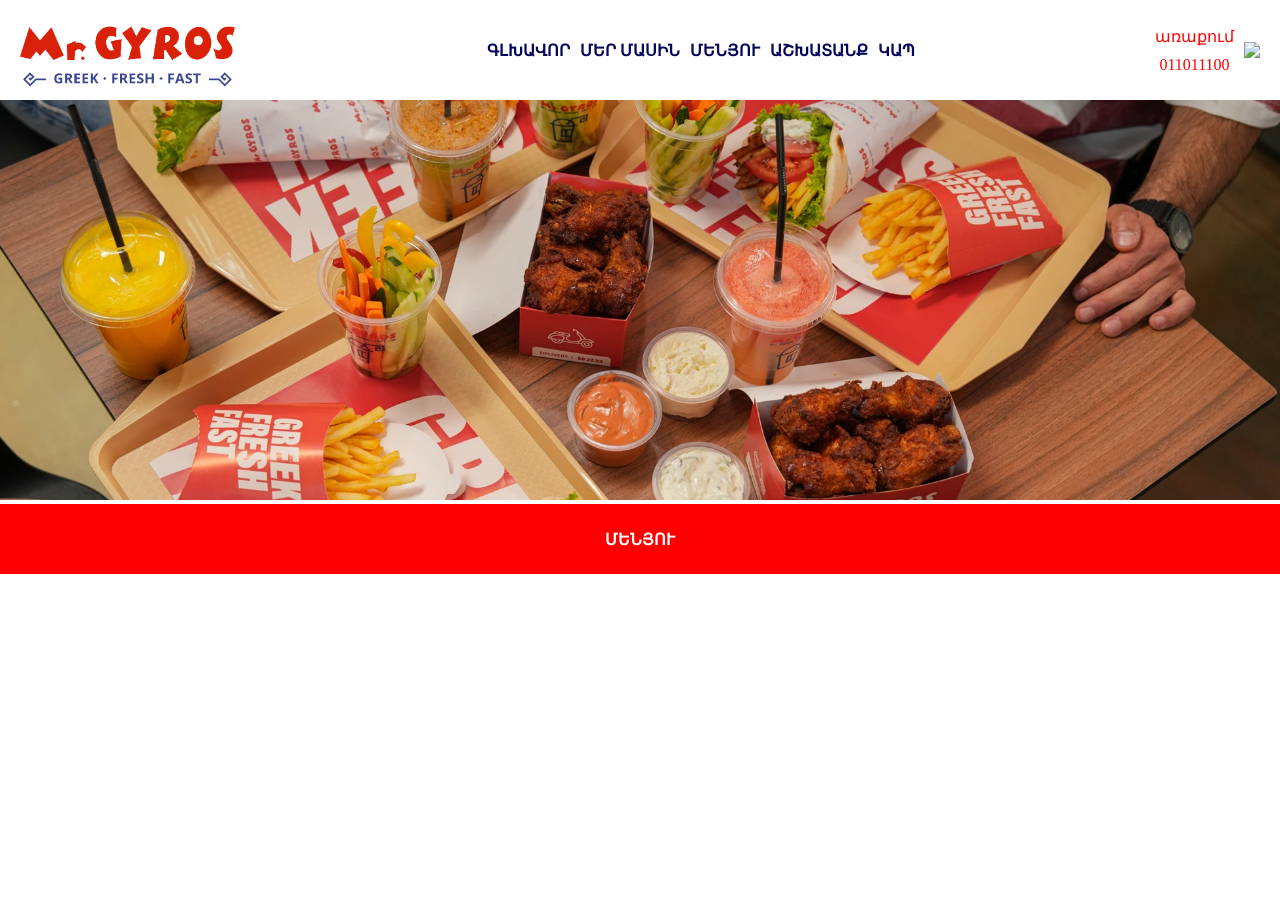
==== index.html @ 94293520 "header avelacrel em glxavor menyunery avelacrel em logon himnakan eji nkarnem avelacrel u taitle" ====
<!DOCTYPE html>
<html lang="en">
<head>
    <link rel="stylesheet" href="https://cdnjs.cloudflare.com/ajax/libs/font-awesome/7.3.1/css/all.min.css">
    <meta charset="UTF-8">
    <link rel="stylesheet" href="style.css">
    <title>Document</title>
</head>
<body>
    <header>
        <img src="img/logo.png">
        <nav>
            <a>Գլխավոր</a>
            <a>Մեր մասին</a>
            <a>Մենյու</a>
            <a>Աշխատանք</a>
            <a>Կապ</a>
        </nav>
        <div>
            <i class="fa-solid fa-cart-shopping"></i>
            <div class="delivery">
                <p>առաքում</p>
                <p>011011100</p>
            </div>
            <img class="flag" src="https://static.ucraft.net/assets/images/flags64/hy-am.svg?v=1739989674">
        </div>
    </header>
    <img class="hero" src="img/hero.webp">
    <div class="title">
        Մենյու
    </div>
    <div class="main">
        <aside></aside>
        <div class="products"></div>
    </div>
</body>
</html>
---- style.css ----
*{margin:0;}

header{
    display: flex;
    width:100%;
    height:100px;
    flex-direction: row;
    align-items: center;
    justify-content: space-between;
}
header img{
    height:auto;
    width:20%;
}
header nav{
    display: flex;
    flex-direction: row;
    align-items: center;
    justify-content:center;
    gap:10px;

}
header nav a{
    text-transform: uppercase;
    color:rgb(4, 4, 90);
    font-weight:bold;
}
header div{
    display: flex;
    justify-content: center;
    align-items: center;
    flex-direction: row;
    gap:10px;
}
.flag{
    width:36px;
    height: auto;
}
.delivery{
    color:red;
    font-size:16px;
    flex-direction:column;
    display: flex;
}
.hero{
    width:100%;
    height:400px;
    object-fit:cover;
}
.title{
    display:flex;
    justify-content: center;
    align-items: center;
    width:100%;
    height:70px;
    background-color:red;
    color:white;
    text-transform: uppercase;
    font-weight:bold;
}
.main{
    
}
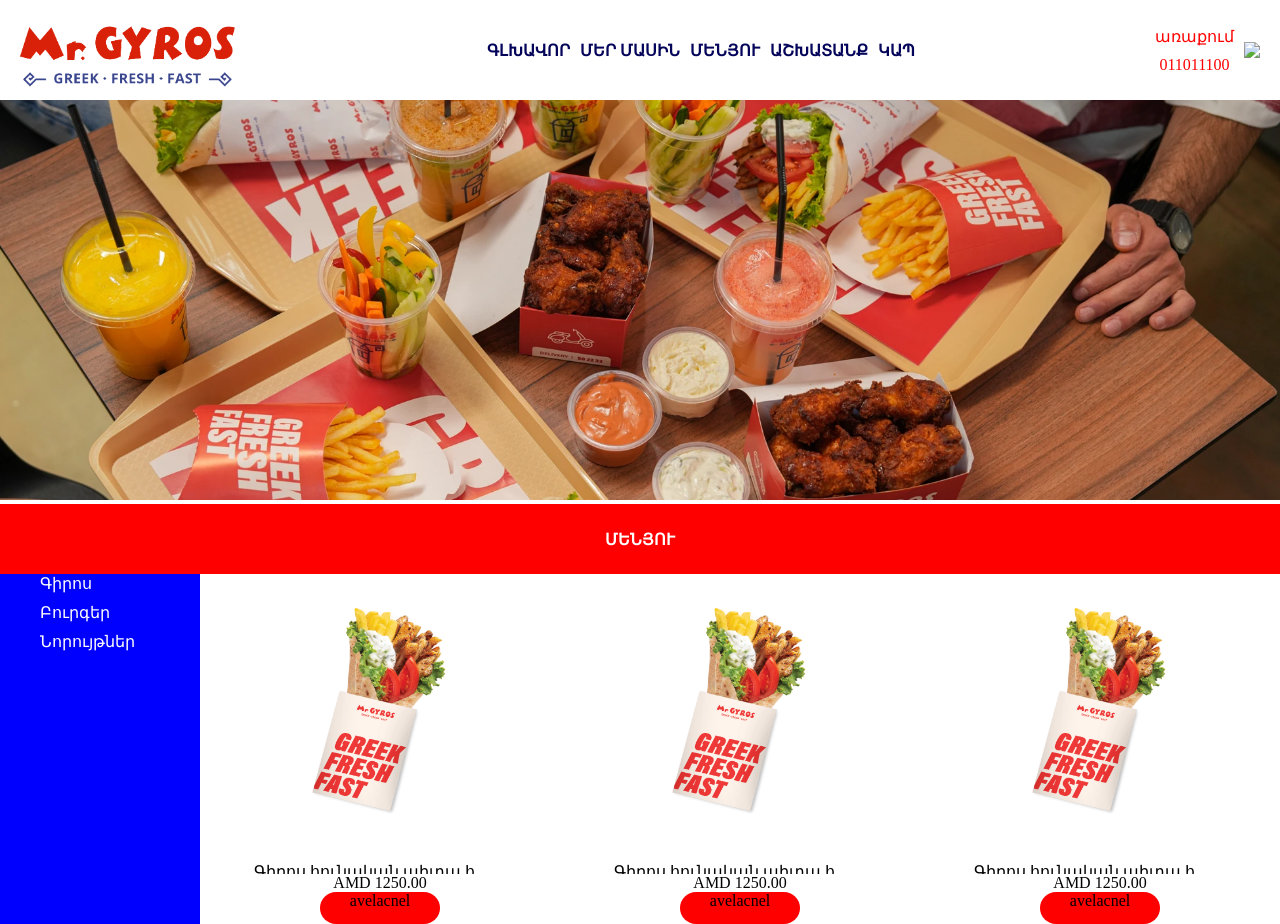
==== commit a2c7850c: "gyros nk avelacrim nayev nkarnery utesti" ====
--- a/index.html
+++ b/index.html
@@ -30,8 +30,53 @@
         Մենյու
     </div>
     <div class="main">
-        <aside></aside>
-        <div class="products"></div>
+        <aside class="side-bar">
+            <ul>
+                
+
+
+<!-- Հոթ-Դոգ
+Գրիլ
+Աղցան
+Սենդվիչ
+Ֆրի
+Խավարտ
+Սոուսներ
+Ապուր
+Վեջի
+Աղանդեր
+Պաղպաղակ
+Մանկական մենյու
+Ըմպելիքներ
+Vitamin Bar
+Թեյ, Սուրճ
+Կաթնային կոկտեյլ -->
+                <li>Գիրոս</li>
+                <li>Բուրգեր</li>
+                <li>Նորույթներ</li>
+
+            </ul>
+        </aside>
+        <div class="products">
+            <div class="card">
+                <img src="img/4642831169.png">
+                <p class="name">Գիրոս հունական պիտա հացով / փոքր</p>
+                <p clas="price">AMD 1250.00</p>
+                <p class="bottom">avelacnel</p>
+            </div>
+              <div class="card">
+                <img src="img/4642831169.png">
+                <p class="name">Գիրոս հունական պիտա հացով / փոքր</p>
+                <p clas="price">AMD 1250.00</p>
+                <p class="bottom">avelacnel</p>
+            </div>
+              <div class="card">
+                <img src="img/4642831169.png">
+                <p class="name">Գիրոս հունական պիտա հացով / փոքր</p>
+                <p clas="price">AMD 1250.00</p>
+                <p class="bottom">avelacnel</p>
+            </div>
+        </div>
     </div>
 </body>
 </html>
--- a/style.css
+++ b/style.css
@@ -24,6 +24,9 @@
     text-transform: uppercase;
     color:rgb(4, 4, 90);
     font-weight:bold;
+}
+header nav a:hover{
+
 }
 header div{
     display: flex;
@@ -59,5 +62,55 @@
     font-weight:bold;
 }
 .main{
-    
+    display:grid;
+    grid-template-columns:200px 1fr;
 }
+.side-bar{
+    display: flex;
+    flex-direction: column;
+    justify-content: flex-start;
+    align-items: flex-start;
+    background-color: blue;
+}
+.side-bar ul{
+    list-style:none;
+    font-size:16px;
+    color:white;
+    gap:10px;
+    display:flex;
+    flex-direction: column;
+}
+.card{
+    display: flex;
+    flex-direction:column;
+    align-items: center;
+    justify-content: flex-start;
+}
+.card img{
+    width: 80%;
+    height:auto;
+    object-fit:cover;
+}
+
+.card .name{
+    white-space: nowrap;
+    overflow: hidden;
+    text-overflow: ellipsis;
+    width:70%;
+}
+.card .bottom{
+    margin-top:auto;
+    background-color:red;
+    width:120px;
+    height:50px;
+    text-align: center;
+    border-radius:45px;
+    margin-top:auto;
+}
+.products{
+    display: grid;
+    grid-template-columns:repeat(3,1fr);
+    grid-auto-rows:350px;
+}
+
+
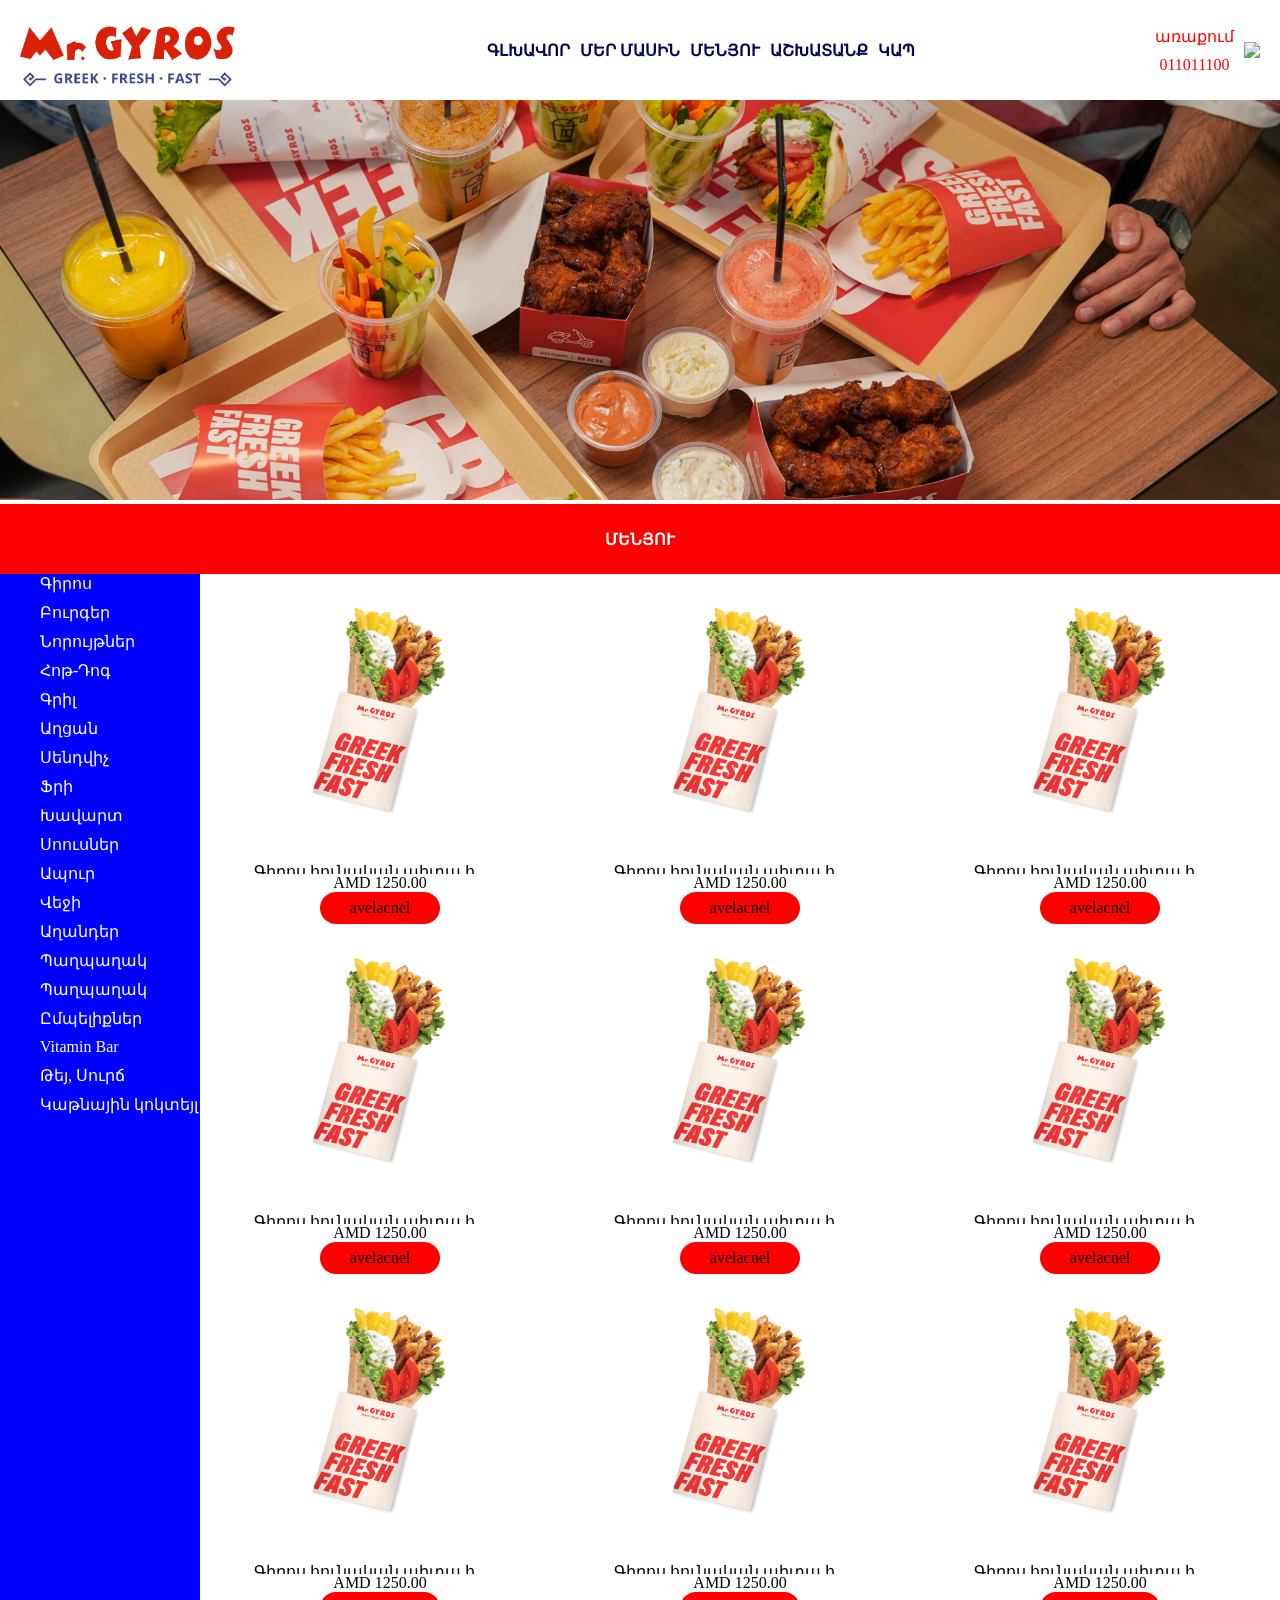
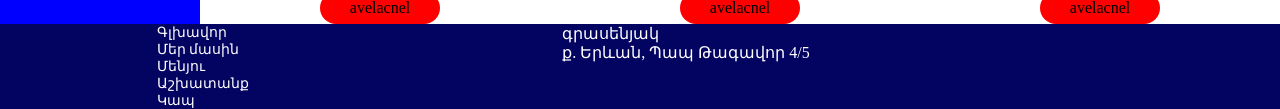
==== commit 42d8dee7: "verji masery: arden verjacrel em glxavor menyun arden verjin nshumnernem anum haram lokacia emial ev" ====
--- a/index.html
+++ b/index.html
@@ -32,29 +32,25 @@
     <div class="main">
         <aside class="side-bar">
             <ul>
-                
-
-
-<!-- Հոթ-Դոգ
-Գրիլ
-Աղցան
-Սենդվիչ
-Ֆրի
-Խավարտ
-Սոուսներ
-Ապուր
-Վեջի
-Աղանդեր
-Պաղպաղակ
-Մանկական մենյու
-Ըմպելիքներ
-Vitamin Bar
-Թեյ, Սուրճ
-Կաթնային կոկտեյլ -->
                 <li>Գիրոս</li>
                 <li>Բուրգեր</li>
                 <li>Նորույթներ</li>
-
+                <li>Հոթ-Դոգ</li>
+                <li>Գրիլ</li>  
+                <li>Աղցան</li> 
+                <li>Սենդվիչ</li>
+                <li>Ֆրի</li>
+                <li>Խավարտ</li>
+                <li>Սոուսներ</li>
+                <li>Ապուր</li>
+                <li>Վեջի</li>
+                <li>Աղանդեր</li>
+                <li>Պաղպաղակ</li>
+                <li>Պաղպաղակ</li>
+                <li>Ըմպելիքներ</li>
+                <li>Vitamin Bar</li>
+                <li>Թեյ, Սուրճ</li>
+                <li>Կաթնային կոկտեյլ</li>
             </ul>
         </aside>
         <div class="products">
@@ -76,6 +72,63 @@
                 <p clas="price">AMD 1250.00</p>
                 <p class="bottom">avelacnel</p>
             </div>
+            <div class="card">
+                <img src="img/4642831169.png">
+                 <p class="name">Գիրոս հունական պիտա հացով / փոքր</p>
+                <p clas="price">AMD 1250.00</p>
+                <p class="bottom">avelacnel</p>
+            </div>
+             <div class="card">
+                <img src="img/4642831169.png">
+                 <p class="name">Գիրոս հունական պիտա հացով / փոքր</p>
+                <p clas="price">AMD 1250.00</p>
+                <p class="bottom">avelacnel</p>
+            </div>
+             <div class="card">
+                <img src="img/4642831169.png">
+                 <p class="name">Գիրոս հունական պիտա հացով / փոքր</p>
+                <p clas="price">AMD 1250.00</p>
+                <p class="bottom">avelacnel</p>
+            </div>
+            <div class="card">
+                <img src="img/4642831169.png">
+                 <p class="name">Գիրոս հունական պիտա հացով / փոքր</p>
+                <p clas="price">AMD 1250.00</p>
+                <p class="bottom">avelacnel</p>
+            </div>
+            <div class="card">
+                <img src="img/4642831169.png">
+                 <p class="name">Գիրոս հունական պիտա հացով / փոքր</p>
+                <p clas="price">AMD 1250.00</p>
+                <p class="bottom">avelacnel</p>
+            </div>
+            <div class="card">
+                <img src="img/4642831169.png">
+                 <p class="name">Գիրոս հունական պիտա հացով / փոքր</p>
+                <p clas="price">AMD 1250.00</p>
+                <p class="bottom">avelacnel</p>
+            </div>
+        </div>
+    </div>
+    <div class="footer">
+        <div class="media-bottom">
+                <p>Գլխավոր</p>
+                <p>Մեր մասին</p>
+                <p>Մենյու</p>
+                <p>Աշխատանք</p>
+                <p>Կապ</p>
+        </div>
+        <div class="media">
+            <p>
+                գրասենյակ
+            </p>
+            <div>
+                <i class="fa-solid fa-location-dot"></i>
+                <p>ք. Երևան, Պապ Թագավոր 4/5</p>
+            </div>
+        </div>
+        <div>
+
         </div>
     </div>
 </body>
--- a/style.css
+++ b/style.css
@@ -26,7 +26,8 @@
     font-weight:bold;
 }
 header nav a:hover{
-
+    color:red;
+    transition:0.3;
 }
 header div{
     display: flex;
@@ -72,6 +73,10 @@
     align-items: flex-start;
     background-color: blue;
 }
+.side-bar ul li:hover{
+    color: red;
+    background-color:blue;
+}
 .side-bar ul{
     list-style:none;
     font-size:16px;
@@ -84,7 +89,8 @@
     display: flex;
     flex-direction:column;
     align-items: center;
-    justify-content: flex-start;
+    justify-content:flex-start;
+    text-align: center;
 }
 .card img{
     width: 80%;
@@ -98,7 +104,16 @@
     text-overflow: ellipsis;
     width:70%;
 }
+.card .bottom:hover{
+    color: rgb(255, 0, 0);
+    background-color:rgb(255, 255, 255);
+    border-radius:10px;
+    transition:0.8;
+}
 .card .bottom{
+    display:flex;
+    align-items:center;
+    justify-content:center;
     margin-top:auto;
     background-color:red;
     width:120px;
@@ -114,3 +129,25 @@
 }
 
 
+.media-bottom{
+    display: flex;
+    flex-direction: column;
+    font-size:14px;
+    
+    color:white;
+    height:100%;
+}
+.media{
+    display: flex;
+    color:white;
+    flex-direction: column;
+}
+.footer{
+    display: flex;
+    background-color: rgb(3, 3, 97);
+    justify-content: space-around;    
+}
+.media div{
+    display: flex;
+}
+
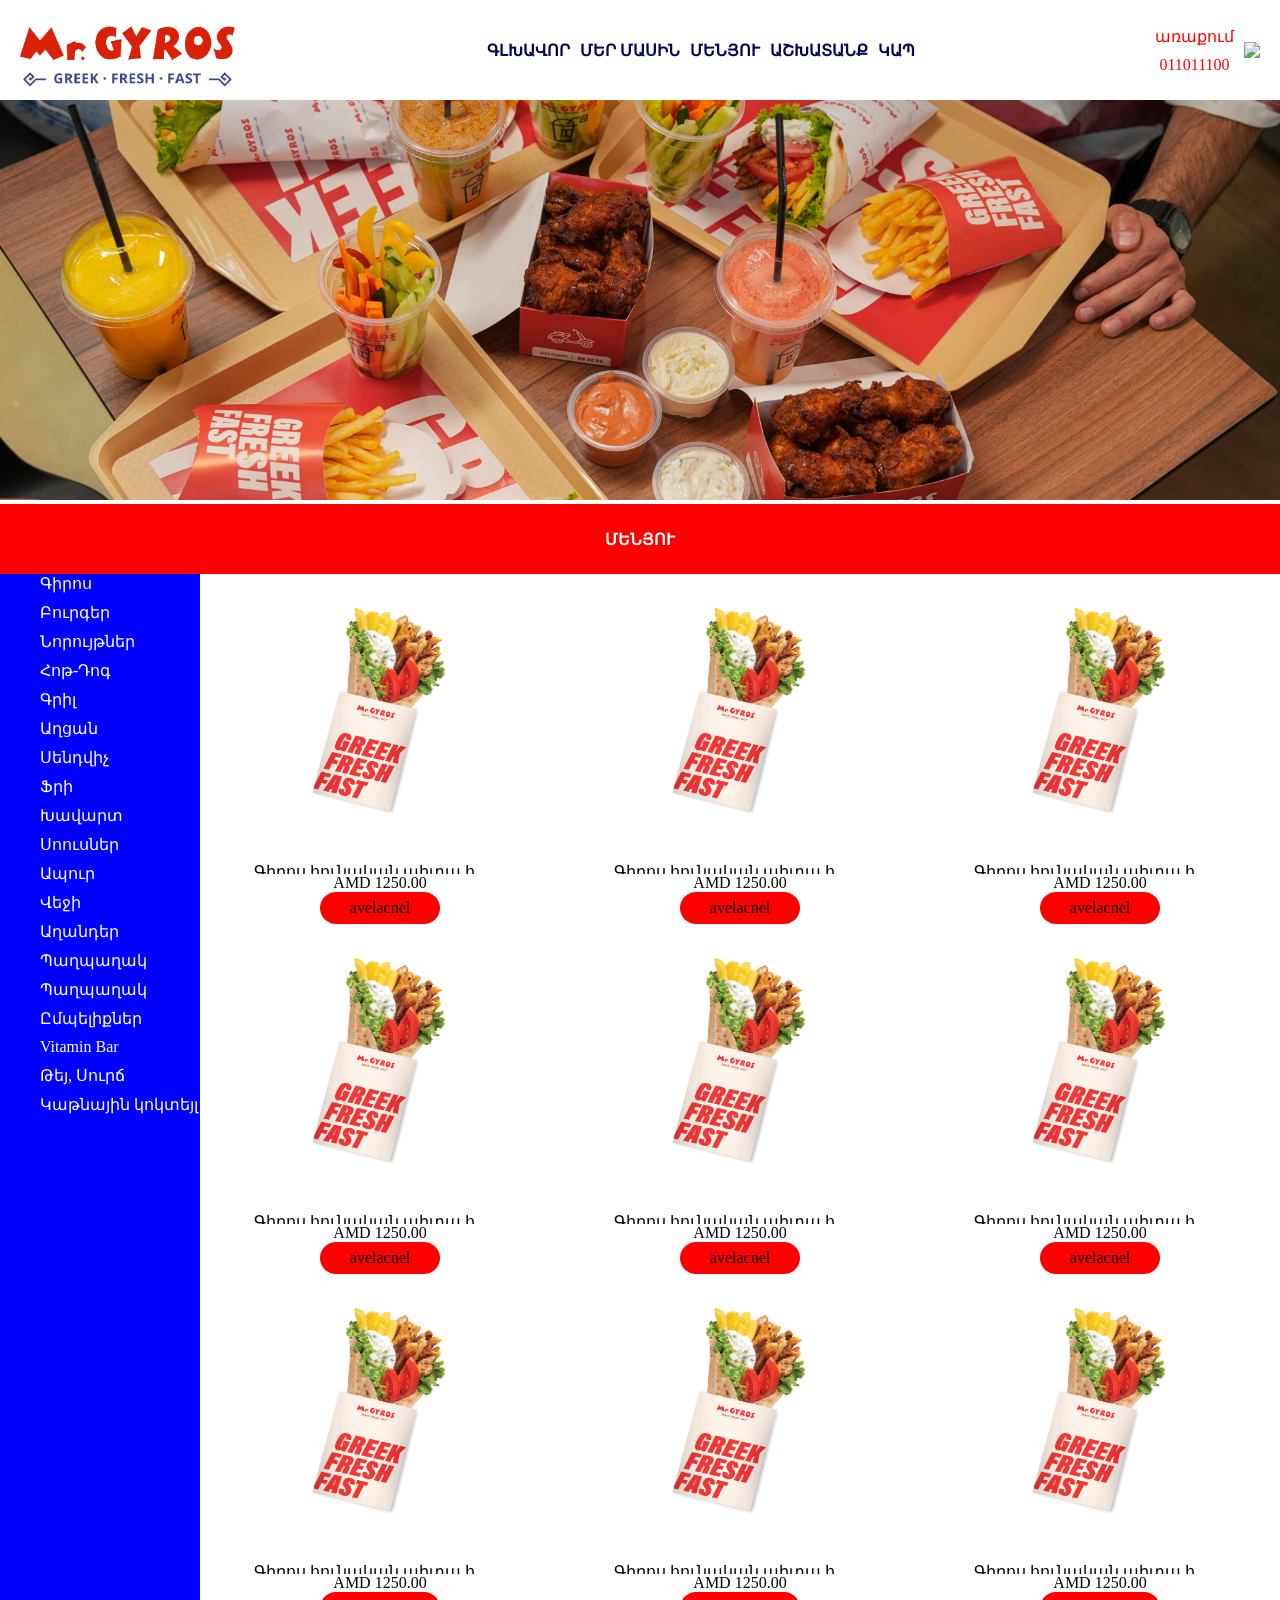
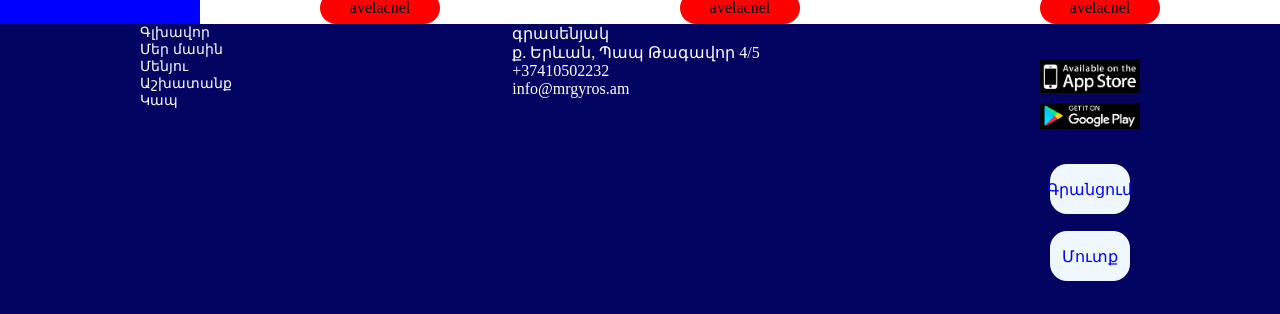
==== commit f87a34a2: "futer avelacrel em nerqevi  futery" ====
--- a/index.html
+++ b/index.html
@@ -126,9 +126,34 @@
                 <i class="fa-solid fa-location-dot"></i>
                 <p>ք. Երևան, Պապ Թագավոր 4/5</p>
             </div>
+            <div>
+                <i class="fa-solid fa-phone"></i>
+                <p>+37410502232</p>        
+            </div>
+            <div>
+                <i class="fa-solid fa-envelope"></i>
+                    <p>info@mrgyros.am</p>
+            </div>
         </div>
-        <div>
-
+        <div class="right">
+            <div class="logo">
+                <i class="fa-brands fa-facebook"></i>
+                <i class="fa-brands fa-instagram"></i>
+                <i class="fa-brands fa-square-x-twitter"></i>
+                <i class="fa-brands fa-youtube"></i>
+            </div>
+            <div class="locate">
+                <img src="img/iphone.png">
+                <img src="img/android.png">
+            </div>
+            <div class="sign">
+                <p>
+                    Գրանցում
+                </p>
+                <p>
+                    Մուտք 
+                </p>
+            </div>
         </div>
     </div>
 </body>
--- a/style.css
+++ b/style.css
@@ -145,9 +145,53 @@
 .footer{
     display: flex;
     background-color: rgb(3, 3, 97);
-    justify-content: space-around;    
+    justify-content: space-around;
+    width:100%;
+    height:290px;    
 }
 .media div{
     display: flex;
 }
-
+.right{
+    display:flex;
+    color:white;
+    flex-direction: column;
+    align-items: center;
+    gap: 35px;
+}
+.right div{
+    display: flex;
+}
+.logo{
+    gap: 10px;
+    font-size:24px;
+}
+.locate{
+    display: flex;
+     flex-direction:column;
+     gap: 10px;
+}
+.locate img{
+    width: 100px;
+    height:auto;
+}
+.sign{
+    display: flex;
+    border-radius:10px;
+    flex-direction: column;
+    align-items: center;
+    gap: 17px;
+}
+.sign p:hover{
+    background-color:red;
+}
+.sign p{
+    color: blue;
+    border-radius:17px;
+    background-color: aliceblue;
+    width:80px;
+    height:50px;
+    display: flex;
+    justify-content: center;
+    align-items: center;
+}
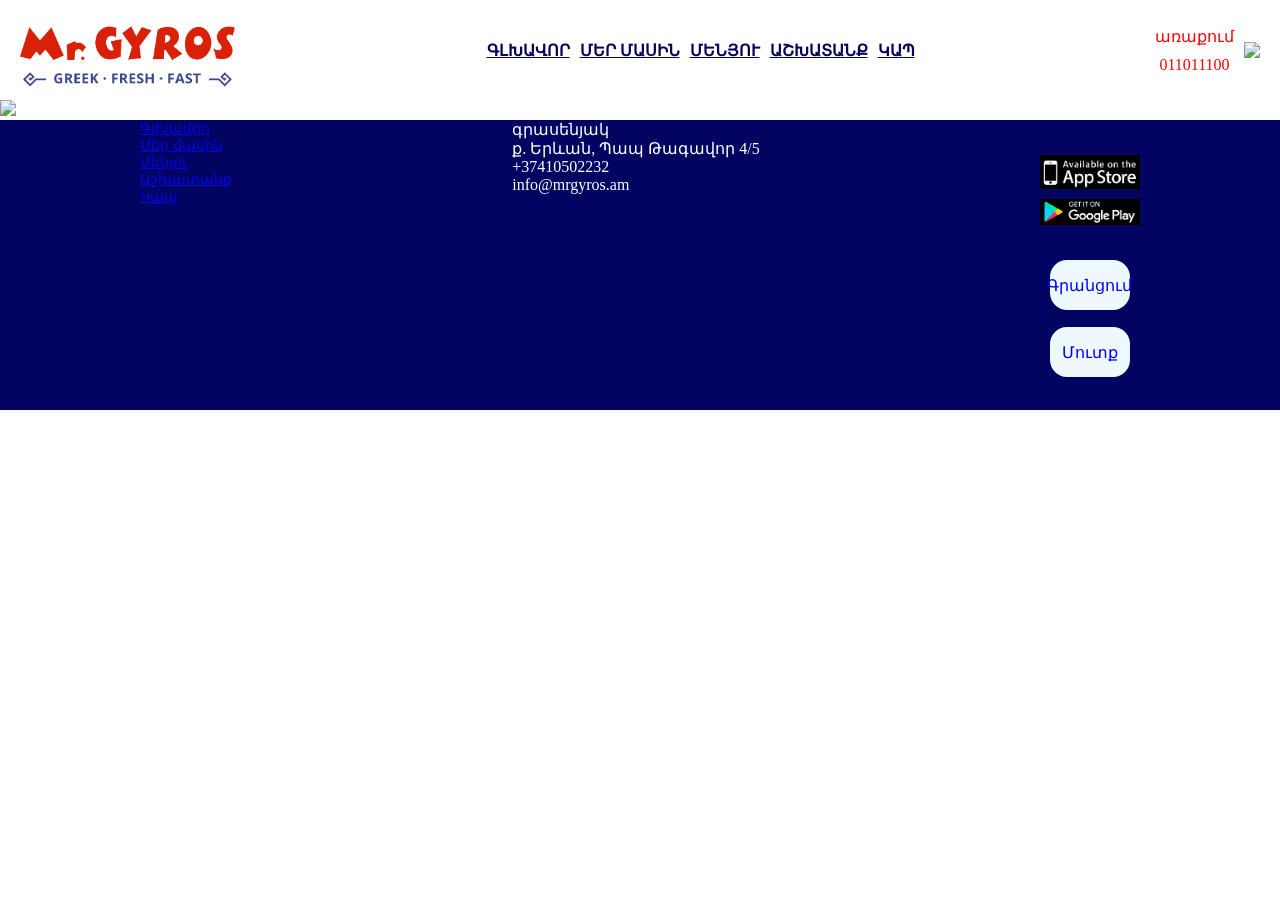
==== commit 327a4f2e: "bolor menyuner avelacrecim bolor bajinnery ev sksecim havaqel" ====
--- a/index.html
+++ b/index.html
@@ -4,17 +4,17 @@
     <link rel="stylesheet" href="https://cdnjs.cloudflare.com/ajax/libs/font-awesome/7.3.1/css/all.min.css">
     <meta charset="UTF-8">
     <link rel="stylesheet" href="style.css">
-    <title>Document</title>
+    <title>Glxavor</title>
 </head>
 <body>
     <header>
         <img src="img/logo.png">
         <nav>
-            <a>Գլխավոր</a>
-            <a>Մեր մասին</a>
-            <a>Մենյու</a>
-            <a>Աշխատանք</a>
-            <a>Կապ</a>
+                <a href="index.html">Գլխավոր</a>
+                <a href="mermasin.html">Մեր մասին</a>
+                <a href="menyu.html">Մենյու</a>
+                <a href="ashxatanq.html">Աշխատանք</a>
+                <a href="kap.html">Կապ</a>
         </nav>
         <div>
             <i class="fa-solid fa-cart-shopping"></i>
@@ -25,98 +25,14 @@
             <img class="flag" src="https://static.ucraft.net/assets/images/flags64/hy-am.svg?v=1739989674">
         </div>
     </header>
-    <img class="hero" src="img/hero.webp">
-    <div class="title">
-        Մենյու
-    </div>
-    <div class="main">
-        <aside class="side-bar">
-            <ul>
-                <li>Գիրոս</li>
-                <li>Բուրգեր</li>
-                <li>Նորույթներ</li>
-                <li>Հոթ-Դոգ</li>
-                <li>Գրիլ</li>  
-                <li>Աղցան</li> 
-                <li>Սենդվիչ</li>
-                <li>Ֆրի</li>
-                <li>Խավարտ</li>
-                <li>Սոուսներ</li>
-                <li>Ապուր</li>
-                <li>Վեջի</li>
-                <li>Աղանդեր</li>
-                <li>Պաղպաղակ</li>
-                <li>Պաղպաղակ</li>
-                <li>Ըմպելիքներ</li>
-                <li>Vitamin Bar</li>
-                <li>Թեյ, Սուրճ</li>
-                <li>Կաթնային կոկտեյլ</li>
-            </ul>
-        </aside>
-        <div class="products">
-            <div class="card">
-                <img src="img/4642831169.png">
-                <p class="name">Գիրոս հունական պիտա հացով / փոքր</p>
-                <p clas="price">AMD 1250.00</p>
-                <p class="bottom">avelacnel</p>
-            </div>
-              <div class="card">
-                <img src="img/4642831169.png">
-                <p class="name">Գիրոս հունական պիտա հացով / փոքր</p>
-                <p clas="price">AMD 1250.00</p>
-                <p class="bottom">avelacnel</p>
-            </div>
-              <div class="card">
-                <img src="img/4642831169.png">
-                <p class="name">Գիրոս հունական պիտա հացով / փոքր</p>
-                <p clas="price">AMD 1250.00</p>
-                <p class="bottom">avelacnel</p>
-            </div>
-            <div class="card">
-                <img src="img/4642831169.png">
-                 <p class="name">Գիրոս հունական պիտա հացով / փոքր</p>
-                <p clas="price">AMD 1250.00</p>
-                <p class="bottom">avelacnel</p>
-            </div>
-             <div class="card">
-                <img src="img/4642831169.png">
-                 <p class="name">Գիրոս հունական պիտա հացով / փոքր</p>
-                <p clas="price">AMD 1250.00</p>
-                <p class="bottom">avelacnel</p>
-            </div>
-             <div class="card">
-                <img src="img/4642831169.png">
-                 <p class="name">Գիրոս հունական պիտա հացով / փոքր</p>
-                <p clas="price">AMD 1250.00</p>
-                <p class="bottom">avelacnel</p>
-            </div>
-            <div class="card">
-                <img src="img/4642831169.png">
-                 <p class="name">Գիրոս հունական պիտա հացով / փոքր</p>
-                <p clas="price">AMD 1250.00</p>
-                <p class="bottom">avelacnel</p>
-            </div>
-            <div class="card">
-                <img src="img/4642831169.png">
-                 <p class="name">Գիրոս հունական պիտա հացով / փոքր</p>
-                <p clas="price">AMD 1250.00</p>
-                <p class="bottom">avelacnel</p>
-            </div>
-            <div class="card">
-                <img src="img/4642831169.png">
-                 <p class="name">Գիրոս հունական պիտա հացով / փոքր</p>
-                <p clas="price">AMD 1250.00</p>
-                <p class="bottom">avelacnel</p>
-            </div>
-        </div>
-    </div>
+        <img src="https://static.ucraft.net/fs/ucraft/userFiles/mrgyros/images/r262-1a8d1d2e-32a6-4e7f-bf9e-8b1f88b30fa3-1-17775573920284.png?v=1777557425">
     <div class="footer">
         <div class="media-bottom">
-                <p>Գլխավոր</p>
-                <p>Մեր մասին</p>
-                <p>Մենյու</p>
-                <p>Աշխատանք</p>
-                <p>Կապ</p>
+                <a href="index.html">Գլխավոր</a>
+                <a href="mermasin.html">Մեր մասին</a>
+                <a href="menyu.html">Մենյու</a>
+                <a href="ashxatanq.html">Աշխատանք</a>
+                <a href="kap.html">Կապ</a>
         </div>
         <div class="media">
             <p>
--- a/style.css
+++ b/style.css
@@ -45,87 +45,6 @@
     font-size:16px;
     flex-direction:column;
     display: flex;
-}
-.hero{
-    width:100%;
-    height:400px;
-    object-fit:cover;
-}
-.title{
-    display:flex;
-    justify-content: center;
-    align-items: center;
-    width:100%;
-    height:70px;
-    background-color:red;
-    color:white;
-    text-transform: uppercase;
-    font-weight:bold;
-}
-.main{
-    display:grid;
-    grid-template-columns:200px 1fr;
-}
-.side-bar{
-    display: flex;
-    flex-direction: column;
-    justify-content: flex-start;
-    align-items: flex-start;
-    background-color: blue;
-}
-.side-bar ul li:hover{
-    color: red;
-    background-color:blue;
-}
-.side-bar ul{
-    list-style:none;
-    font-size:16px;
-    color:white;
-    gap:10px;
-    display:flex;
-    flex-direction: column;
-}
-.card{
-    display: flex;
-    flex-direction:column;
-    align-items: center;
-    justify-content:flex-start;
-    text-align: center;
-}
-.card img{
-    width: 80%;
-    height:auto;
-    object-fit:cover;
-}
-
-.card .name{
-    white-space: nowrap;
-    overflow: hidden;
-    text-overflow: ellipsis;
-    width:70%;
-}
-.card .bottom:hover{
-    color: rgb(255, 0, 0);
-    background-color:rgb(255, 255, 255);
-    border-radius:10px;
-    transition:0.8;
-}
-.card .bottom{
-    display:flex;
-    align-items:center;
-    justify-content:center;
-    margin-top:auto;
-    background-color:red;
-    width:120px;
-    height:50px;
-    text-align: center;
-    border-radius:45px;
-    margin-top:auto;
-}
-.products{
-    display: grid;
-    grid-template-columns:repeat(3,1fr);
-    grid-auto-rows:350px;
 }
 
 
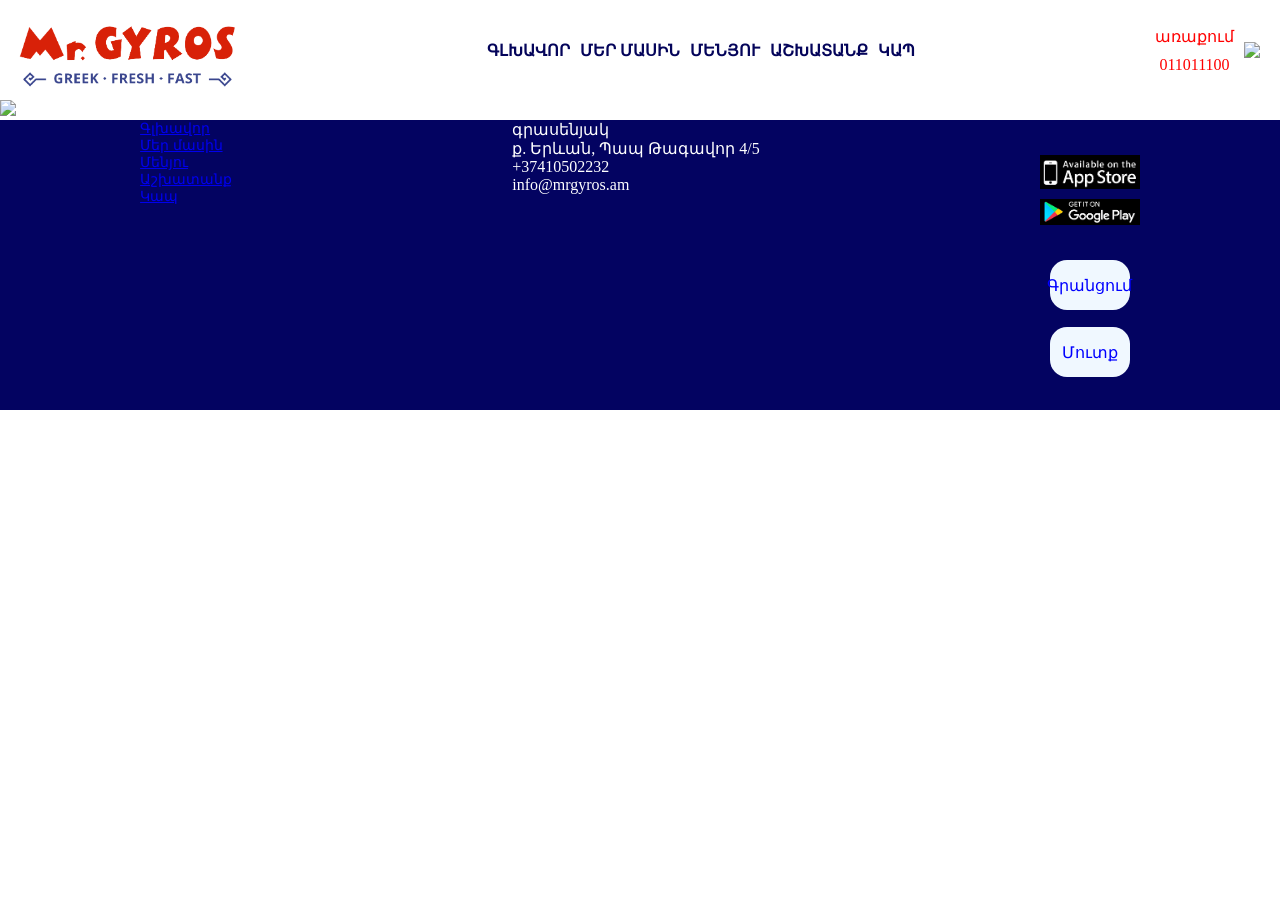
==== commit 565173d2: "planshet avelacrecim nayev plashetneri hamar" ====
--- a/index.html
+++ b/index.html
@@ -3,7 +3,9 @@
 <head>
     <link rel="stylesheet" href="https://cdnjs.cloudflare.com/ajax/libs/font-awesome/7.3.1/css/all.min.css">
     <meta charset="UTF-8">
+    <meta name="viewport" content="width=device-width, initial-scale=1.0">
     <link rel="stylesheet" href="style.css">
+    <link rel="stylesheet" href="style/headerStyle.css">
     <title>Glxavor</title>
 </head>
 <body>
@@ -26,7 +28,14 @@
         </div>
     </header>
         <img src="https://static.ucraft.net/fs/ucraft/userFiles/mrgyros/images/r262-1a8d1d2e-32a6-4e7f-bf9e-8b1f88b30fa3-1-17775573920284.png?v=1777557425">
-    <div class="footer">
+    
+    
+    <main>
+        
+    </main>
+    
+    
+        <div class="footer">
         <div class="media-bottom">
                 <a href="index.html">Գլխավոր</a>
                 <a href="mermasin.html">Մեր մասին</a>
--- a/style/headerStyle.css
+++ b/style/headerStyle.css
@@ -0,0 +1,60 @@
+*{margin:0;}
+
+header{
+    display: flex;
+    width:100vw;
+    height:100px;
+    flex-direction: row;
+    align-items: center;
+    justify-content: space-between;
+}
+header img{
+    height:auto;
+    width:20%;
+}
+header nav{
+    display: flex;
+    flex-direction: row;
+    align-items: center;
+    justify-content:center;
+    gap:10px;
+
+}
+header nav a{
+    text-transform: uppercase;
+    color:rgb(4, 4, 90);
+    font-weight:bold;
+    text-decoration:none;   
+}
+header nav a:hover{
+    color:red;
+    transition:0.3;
+}
+header div{
+    display: flex;
+    justify-content: center;
+    align-items: center;
+    flex-direction: row;
+    gap:10px;
+}
+.flag{
+    width:36px;
+    height: auto;
+}
+.delivery{
+    color:red;
+    font-size:16px;
+    flex-direction:column;
+    display: flex;
+}
+@media(max-width:768px) {
+    header nav{
+        order:1;
+    }
+
+    header{
+        flex-wrap:wrap;
+        height:200px;
+    }
+
+}
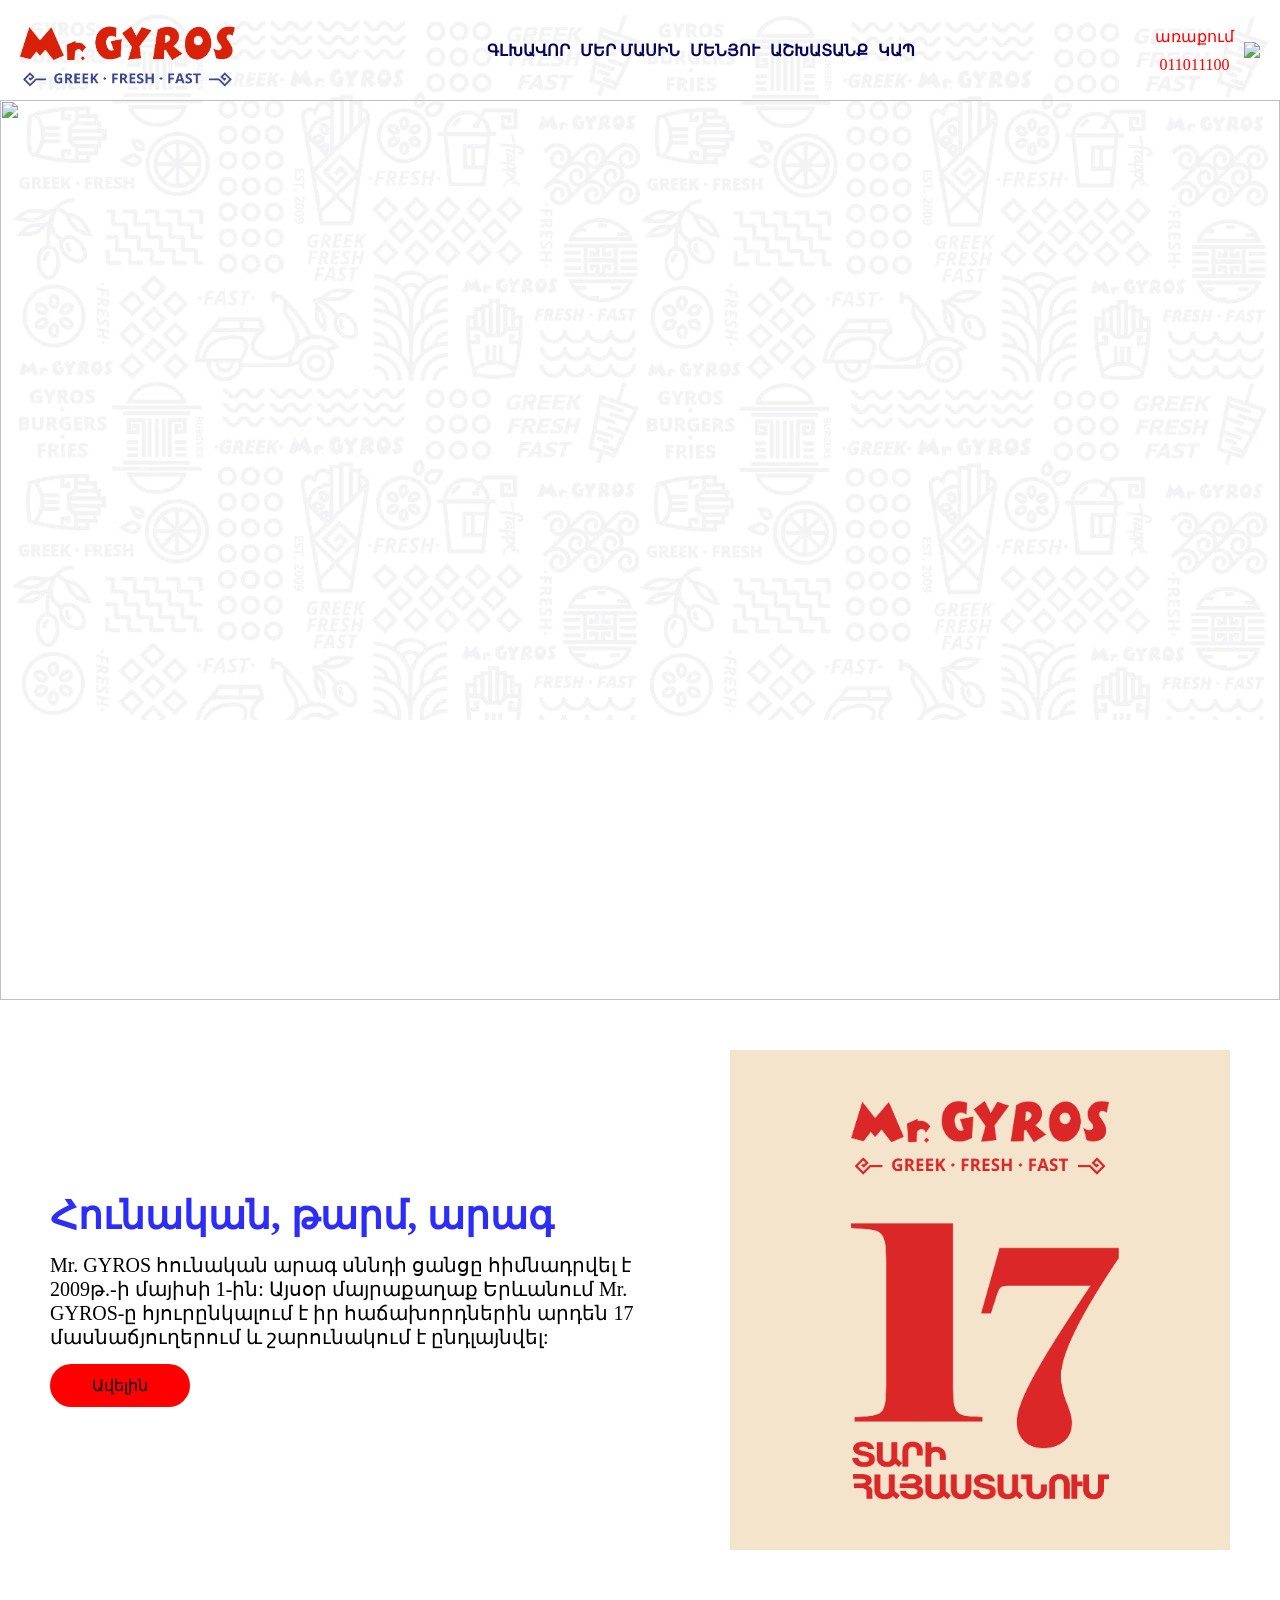
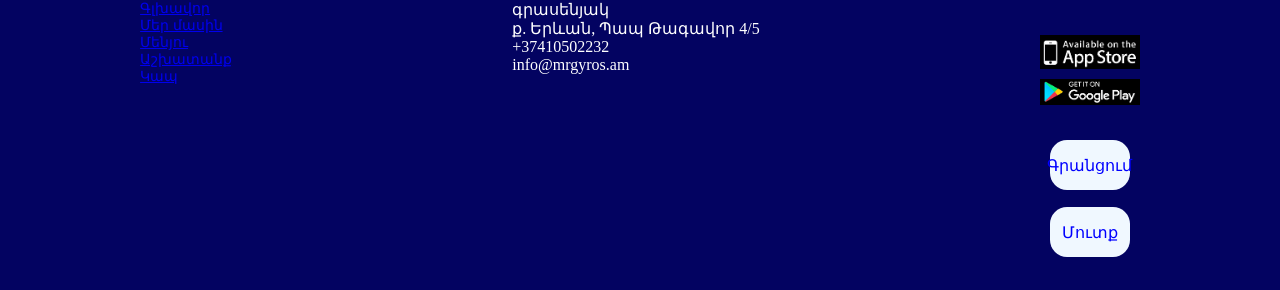
==== commit fbb9d1a2: "glxavor avelacrecim nkarener ev texter glxavorum" ====
--- a/index.html
+++ b/index.html
@@ -6,6 +6,8 @@
     <meta name="viewport" content="width=device-width, initial-scale=1.0">
     <link rel="stylesheet" href="style.css">
     <link rel="stylesheet" href="style/headerStyle.css">
+    <link rel="stylesheet" href="style/HomeStyle.css">
+    <link rel="stylesheet" href="style/footerStyle.css">
     <title>Glxavor</title>
 </head>
 <body>
@@ -27,21 +29,36 @@
             <img class="flag" src="https://static.ucraft.net/assets/images/flags64/hy-am.svg?v=1739989674">
         </div>
     </header>
-        <img src="https://static.ucraft.net/fs/ucraft/userFiles/mrgyros/images/r262-1a8d1d2e-32a6-4e7f-bf9e-8b1f88b30fa3-1-17775573920284.png?v=1777557425">
     
     
     <main>
+        <img class="header-img" src="https://static.ucraft.net/fs/ucraft/userFiles/mrgyros/images/r262-1a8d1d2e-32a6-4e7f-bf9e-8b1f88b30fa3-1-17775573920284.png?v=1777557425">
+        <div class="year-contenyer">
+            <div class="content">
+                <h1 style="color:rgb(45, 45, 250);font-size:39px;"> Հունական, թարմ, արագ</h1>
+                <p class="info">
+                    Mr. GYROS հունական արագ սննդի 
+                    ցանցը հիմնադրվել է 2009թ.-ի մայիսի
+                    1-ին: Այսօր մայրաքաղաք Երևանում Mr. GYROS-ը
+                    հյուրընկալում է իր հաճախորդներին արդեն 17 
+                    մասնաճյուղերում և շարունակում է ընդլայնվել:
+                </p>
+                <p class="bottom">Ավելին</p>
+            </div>
+                <img class="img" src="img/year.webp">
+                <img class="bg-image" src="img/home img 1.webp">
+        </div>
+
+    </main>
         
-    </main>
     
-    
-        <div class="footer">
+    <div class="footer">
         <div class="media-bottom">
-                <a href="index.html">Գլխավոր</a>
-                <a href="mermasin.html">Մեր մասին</a>
-                <a href="menyu.html">Մենյու</a>
-                <a href="ashxatanq.html">Աշխատանք</a>
-                <a href="kap.html">Կապ</a>
+            <a href="index.html">Գլխավոր</a>
+            <a href="mermasin.html">Մեր մասին</a>
+            <a href="menyu.html">Մենյու</a>
+            <a href="ashxatanq.html">Աշխատանք</a>
+            <a href="kap.html">Կապ</a>
         </div>
         <div class="media">
             <p>
--- a/style.css
+++ b/style.css
@@ -1,116 +1,28 @@
-*{margin:0;}
-
-header{
+*{
+    margin:0;
+    padding: 0;
+}
+main{
     display: flex;
-    width:100%;
-    height:100px;
-    flex-direction: row;
+    flex-direction: column;
+    justify-content: center;
     align-items: center;
-    justify-content: space-between;
-}
-header img{
-    height:auto;
-    width:20%;
-}
-header nav{
-    display: flex;
-    flex-direction: row;
-    align-items: center;
-    justify-content:center;
-    gap:10px;
+    gap:0px;
 
 }
-header nav a{
-    text-transform: uppercase;
-    color:rgb(4, 4, 90);
-    font-weight:bold;
+.bottom{
+    display:flex;
+    align-items:center;
+    justify-content:center;
+    background-color:red;
+    padding: 10px 40px;
+    border: 2px solid red;
+    border-radius:45px;
+    margin-top:auto;
 }
-header nav a:hover{
-    color:red;
-    transition:0.3;
-}
-header div{
-    display: flex;
-    justify-content: center;
-    align-items: center;
-    flex-direction: row;
-    gap:10px;
-}
-.flag{
-    width:36px;
-    height: auto;
-}
-.delivery{
-    color:red;
-    font-size:16px;
-    flex-direction:column;
-    display: flex;
+.bottom:hover{
+    color: rgb(255, 0, 0);
+    background-color:rgb(255, 255, 255);
+    transition:0.8;
 }
 
-
-.media-bottom{
-    display: flex;
-    flex-direction: column;
-    font-size:14px;
-    
-    color:white;
-    height:100%;
-}
-.media{
-    display: flex;
-    color:white;
-    flex-direction: column;
-}
-.footer{
-    display: flex;
-    background-color: rgb(3, 3, 97);
-    justify-content: space-around;
-    width:100%;
-    height:290px;    
-}
-.media div{
-    display: flex;
-}
-.right{
-    display:flex;
-    color:white;
-    flex-direction: column;
-    align-items: center;
-    gap: 35px;
-}
-.right div{
-    display: flex;
-}
-.logo{
-    gap: 10px;
-    font-size:24px;
-}
-.locate{
-    display: flex;
-     flex-direction:column;
-     gap: 10px;
-}
-.locate img{
-    width: 100px;
-    height:auto;
-}
-.sign{
-    display: flex;
-    border-radius:10px;
-    flex-direction: column;
-    align-items: center;
-    gap: 17px;
-}
-.sign p:hover{
-    background-color:red;
-}
-.sign p{
-    color: blue;
-    border-radius:17px;
-    background-color: aliceblue;
-    width:80px;
-    height:50px;
-    display: flex;
-    justify-content: center;
-    align-items: center;
-}
--- a/style/headerStyle.css
+++ b/style/headerStyle.css
@@ -1,8 +1,6 @@
-*{margin:0;}
-
 header{
     display: flex;
-    width:100vw;
+    width:100%;
     height:100px;
     flex-direction: row;
     align-items: center;
--- a/style/HomeStyle.css
+++ b/style/HomeStyle.css
@@ -0,0 +1,35 @@
+.header-img{
+    height:100vh;
+    width: 100%;
+    object-fit: cover;
+}
+.year-contenyer{
+    display: flex;
+    align-items: center;
+    justify-content: center;
+    padding:50px 0px;
+    gap:40px;
+    position: relative;
+}
+.content{
+    display: flex;
+    width:50%;
+    flex-direction: column;
+    gap:15px;
+    align-items: flex-start;
+}
+.info{
+    font-size:20px;
+}
+.year-contenyer .img{
+    width:500px;
+    height:500px;
+}
+.bg-image{
+    width:100%;
+    object-fit: cover;
+    position: fixed;
+    z-index:-1;
+    top:0px;
+    bottom:0px;
+}
--- a/style/footerStyle.css
+++ b/style/footerStyle.css
@@ -0,0 +1,66 @@
+.media-bottom{
+    display: flex;
+    flex-direction: column;
+    font-size:14px;
+    
+    color:white;
+    height:100%;
+}
+.media{
+    display: flex;
+    color:white;
+    flex-direction: column;
+}
+.footer{
+    display: flex;
+    background-color: rgb(3, 3, 97);
+    justify-content: space-around;
+    width:100%;
+    height:290px;    
+}
+.media div{
+    display: flex;
+}
+.right{
+    display:flex;
+    color:white;
+    flex-direction: column;
+    align-items: center;
+    gap: 35px;
+}
+.right div{
+    display: flex;
+}
+.logo{
+    gap: 10px;
+    font-size:24px;
+}
+.locate{
+    display: flex;
+     flex-direction:column;
+     gap: 10px;
+}
+.locate img{
+    width: 100px;
+    height:auto;
+}
+.sign{
+    display: flex;
+    border-radius:10px;
+    flex-direction: column;
+    align-items: center;
+    gap: 17px;
+}
+.sign p:hover{
+    background-color:red;
+}
+.sign p{
+    color: blue;
+    border-radius:17px;
+    background-color: aliceblue;
+    width:80px;
+    height:50px;
+    display: flex;
+    justify-content: center;
+    align-items: center;
+}
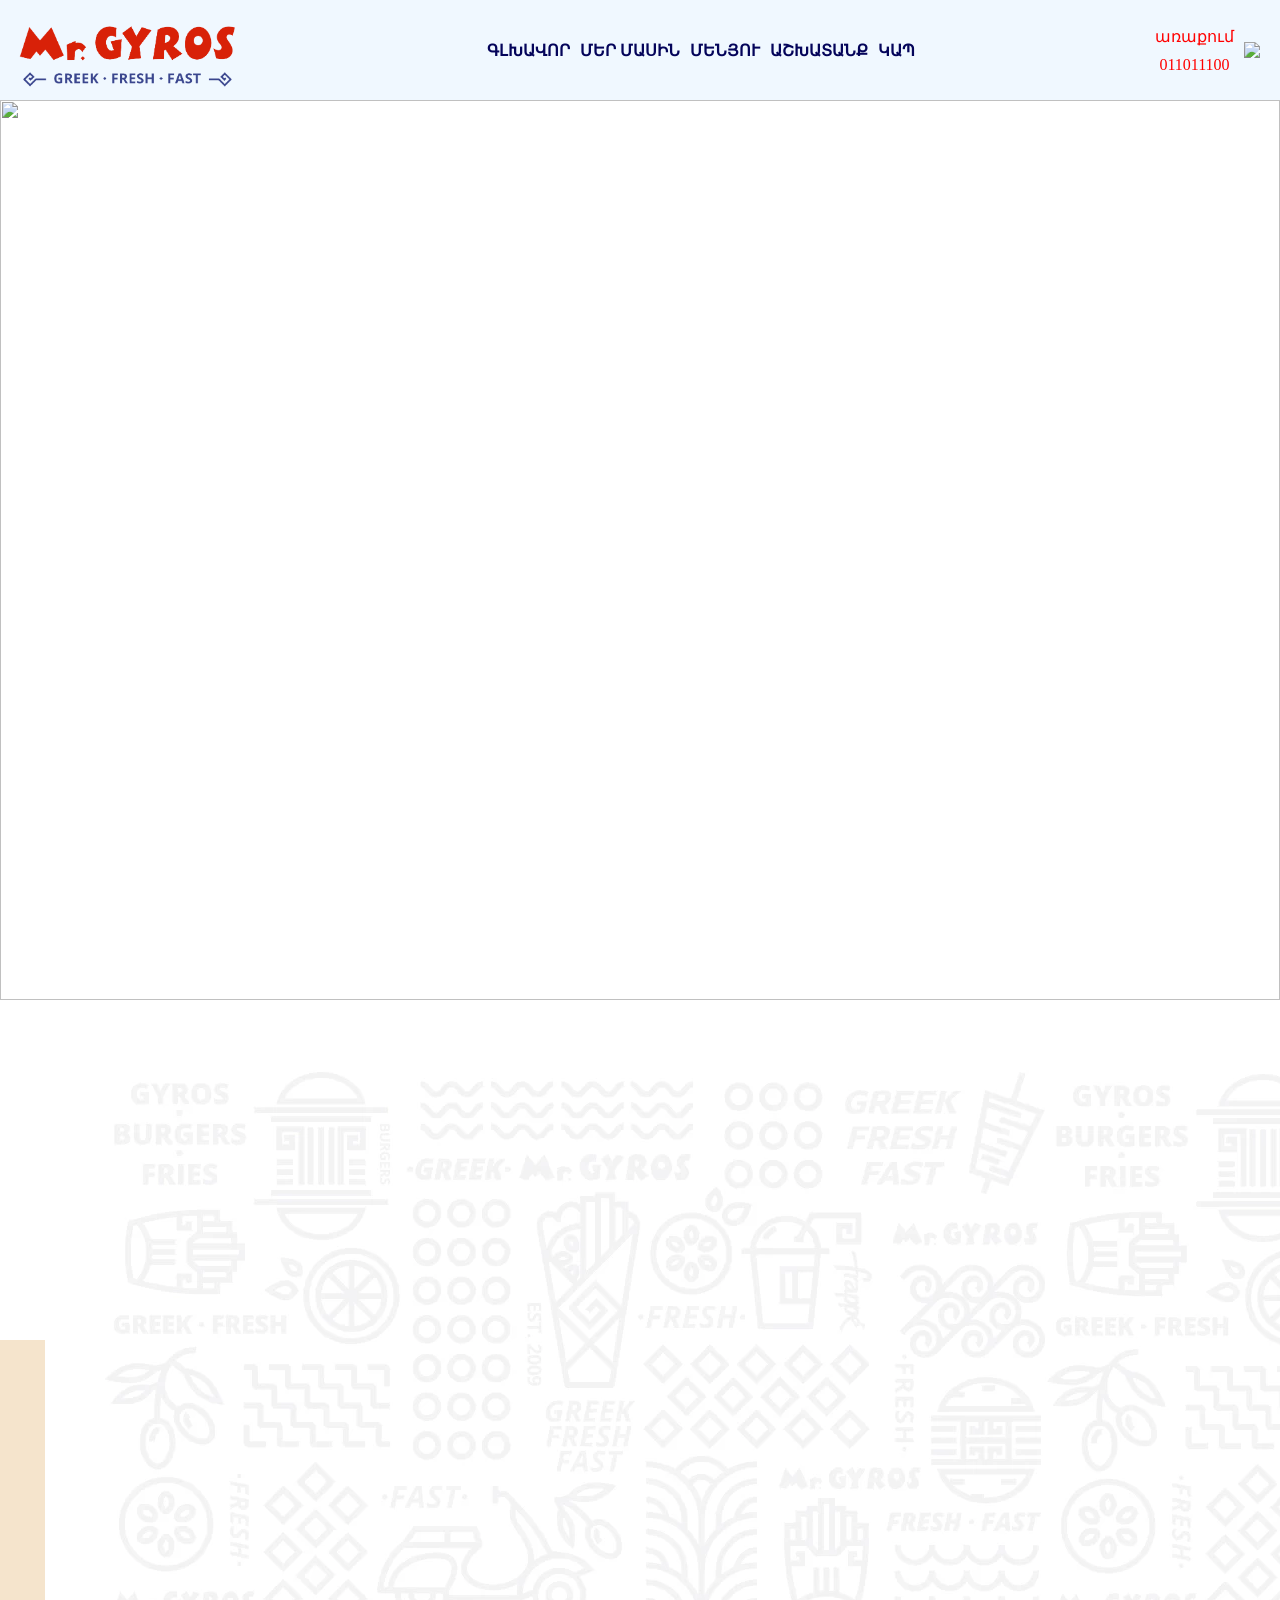
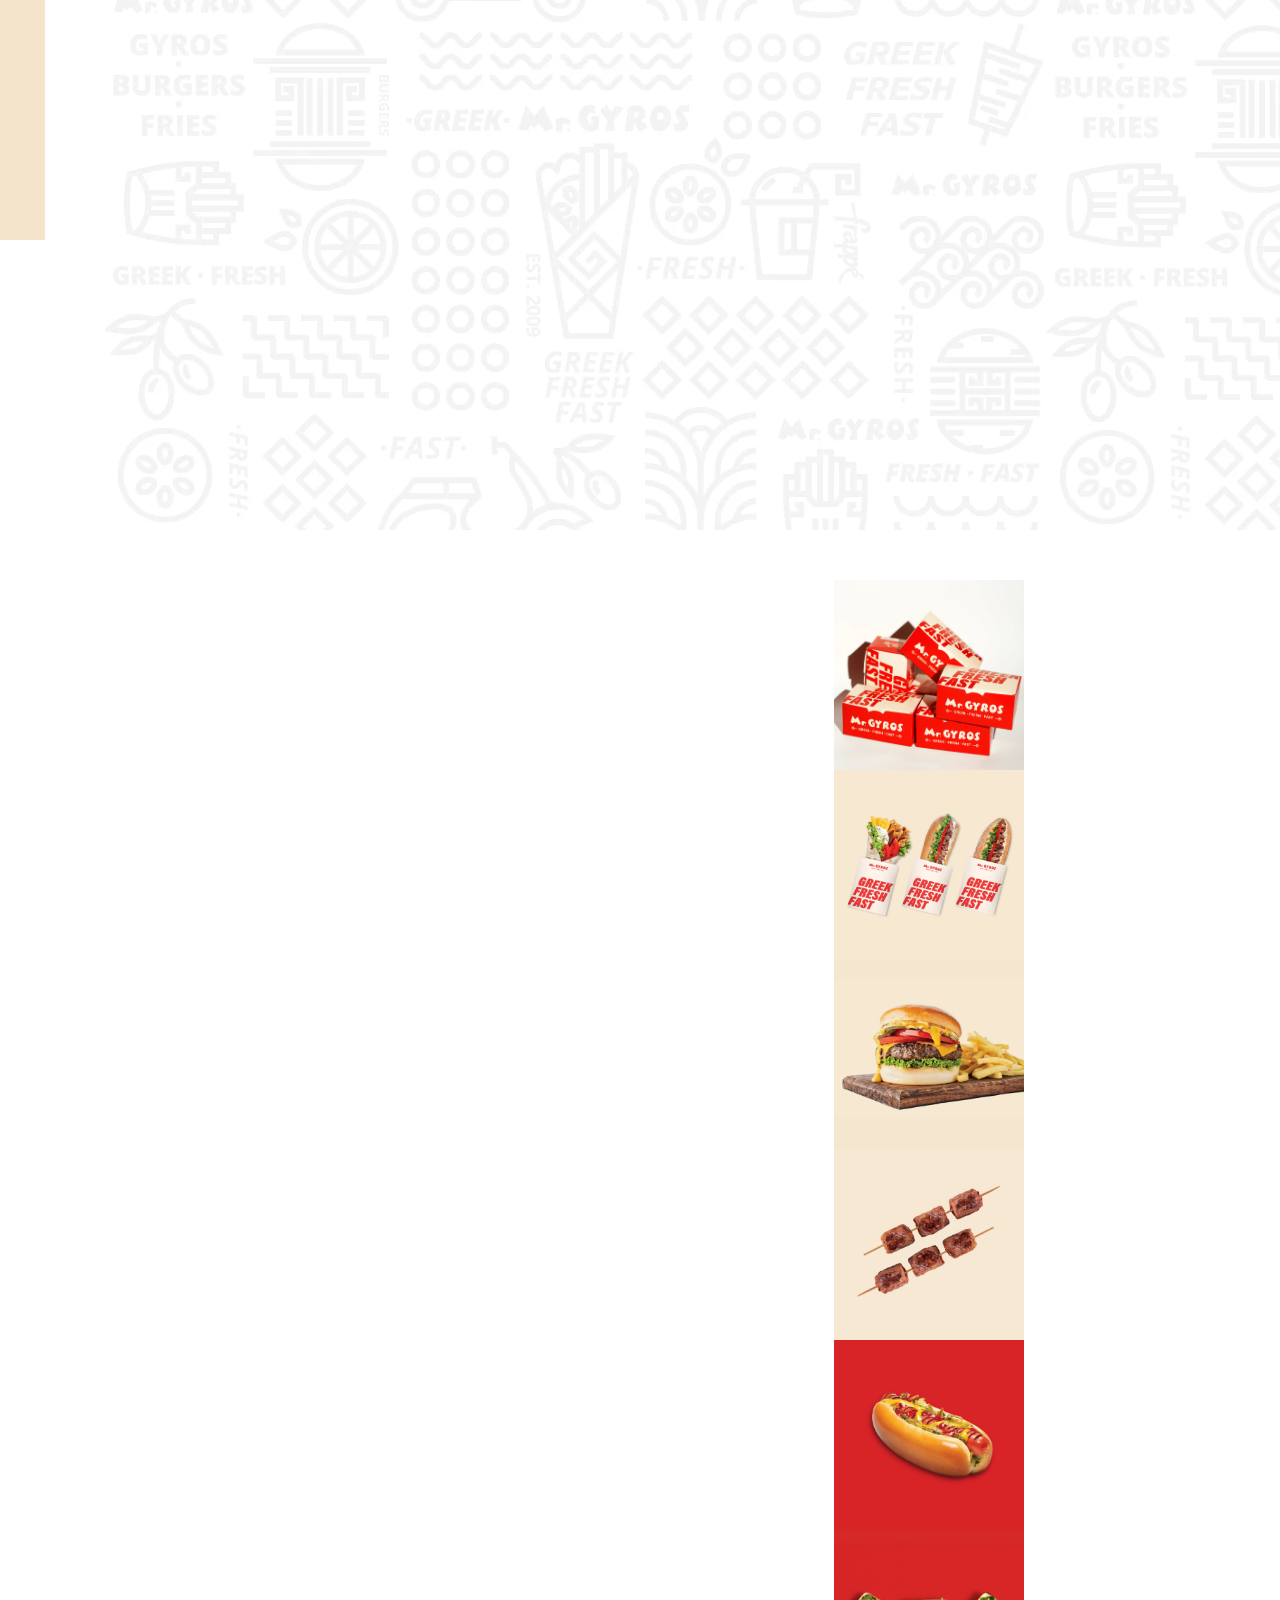
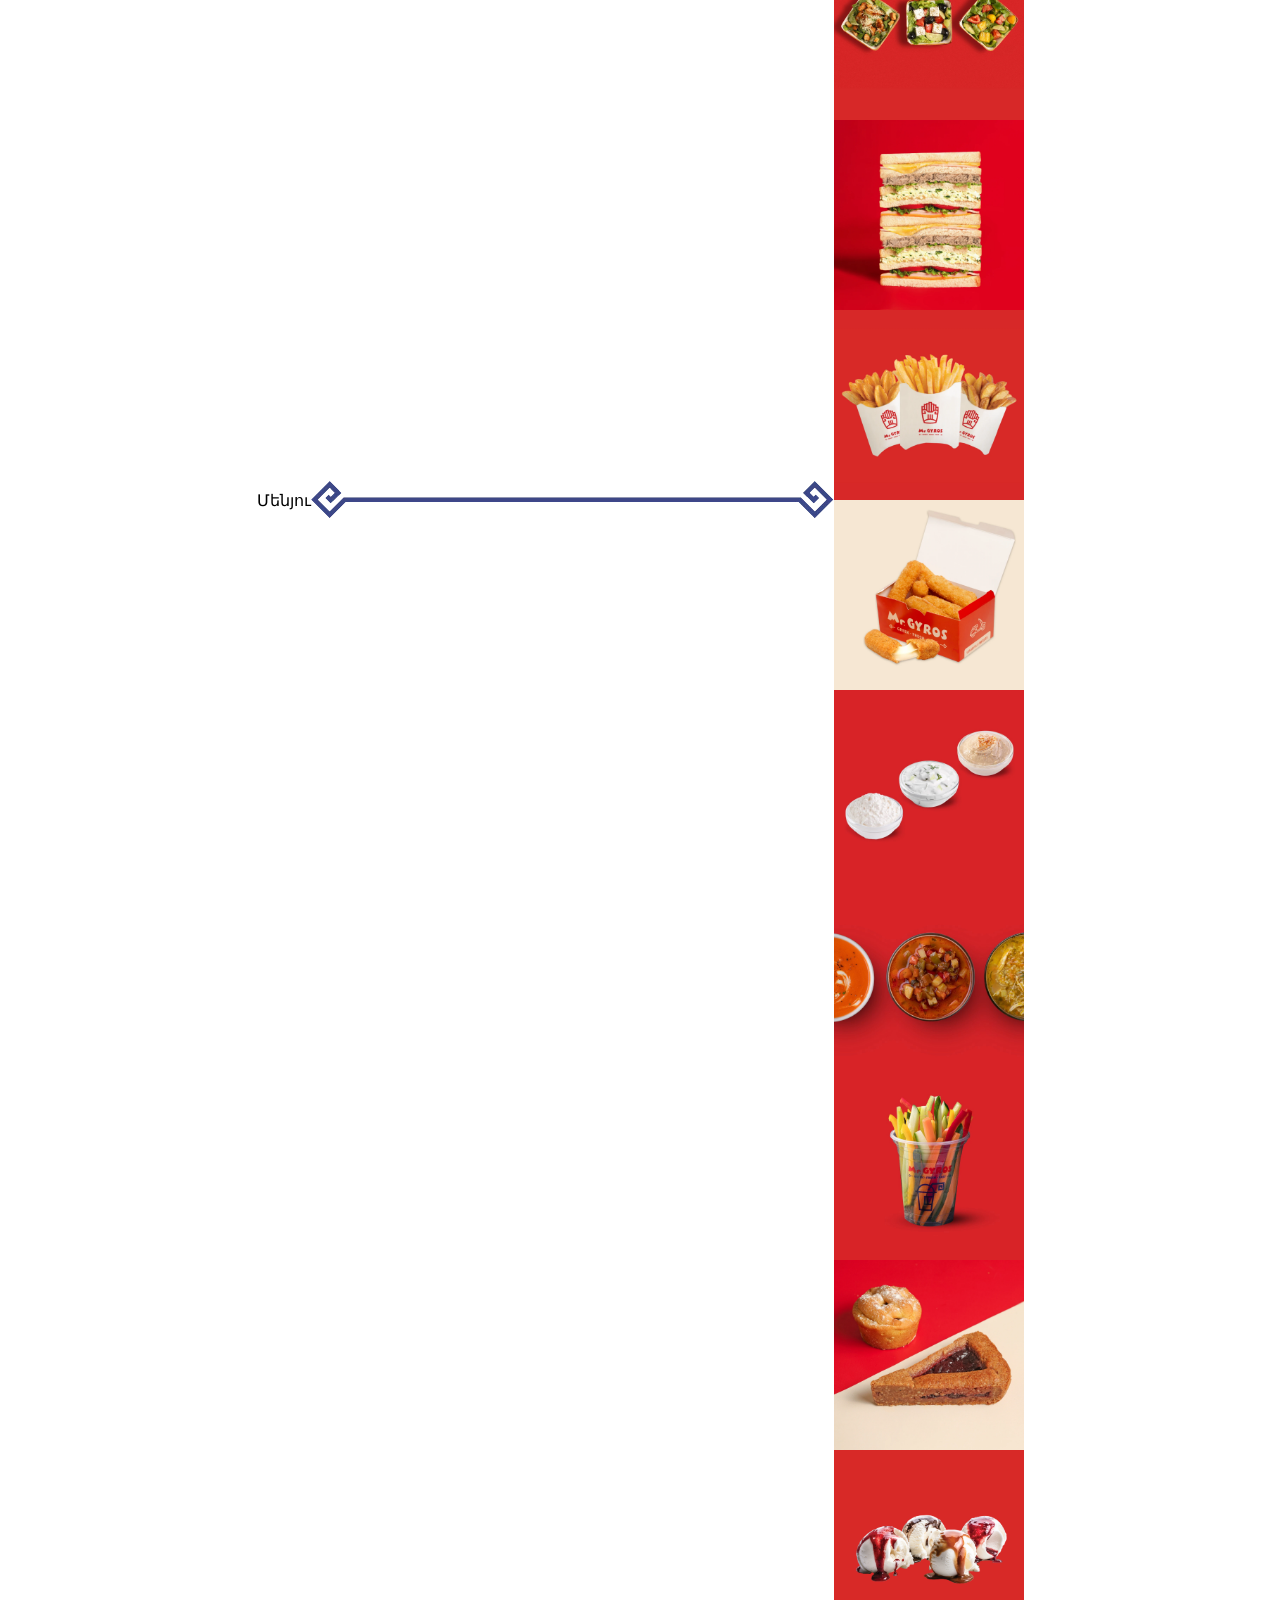
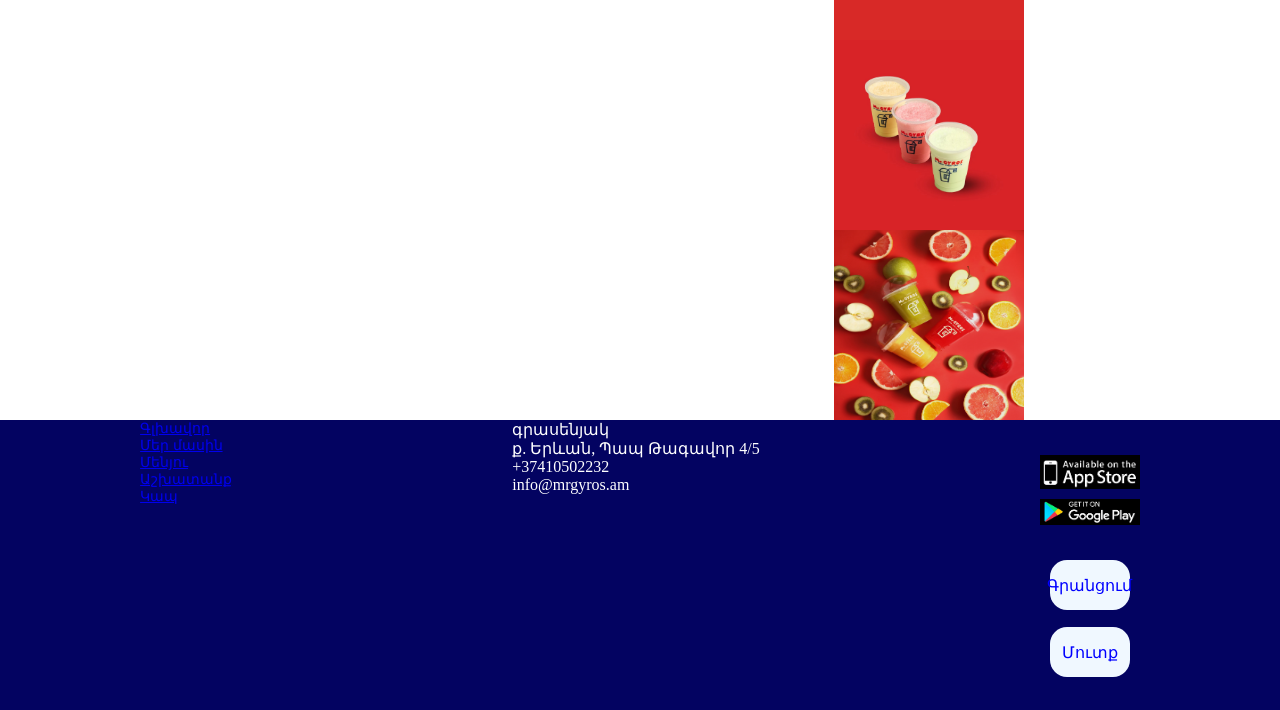
==== commit 7f11a66c: "ashxatanq avelacnum em ashxatanqy glxavory hamryate verj" ====
--- a/index.html
+++ b/index.html
@@ -47,8 +47,32 @@
             </div>
                 <img class="img" src="img/year.webp">
                 <img class="bg-image" src="img/home img 1.webp">
-        </div>
+            </div>
+            <div class="modul-products">
 
+                <div class="center">
+                    Մենյու
+                    <img src="img/menyu.webp">
+                </div>
+                <div class="products">
+                    <img class="modul-contenyer" src="img/logo.webp">
+                    <img class="modul-contenyer" src="img/logo2.webp">
+                    <img class="modul-contenyer" src="img/logo3.webp">
+                    <img class="modul-contenyer" src="img/logo4.webp">
+                    <img class="modul-contenyer" src="img/logo5.webp">
+                    <img class="modul-contenyer" src="img/logo6.webp">
+                    <img class="modul-contenyer" src="img/logo7.webp">
+                    <img class="modul-contenyer" src="img/logo8.webp">
+                    <img class="modul-contenyer" src="img/logo9.webp">
+                    <img class="modul-contenyer" src="img/logo10.webp">
+                    <img class="modul-contenyer" src="img/logo11.webp">
+                    <img class="modul-contenyer" src="img/logo12.webp">
+                    <img class="modul-contenyer" src="img/logo13.webp">
+                    <img class="modul-contenyer" src="img/logo14.webp">
+                    <img class="modul-contenyer" src="img/logo15.webp">
+                    <img class="modul-contenyer" src="img/logo16.webp">
+                </div>
+            </div>
     </main>
         
     
--- a/style.css
+++ b/style.css
@@ -25,4 +25,19 @@
     background-color:rgb(255, 255, 255);
     transition:0.8;
 }
+.head{
+    display: flex;
+    align-items: center;
+    justify-content: center;
+    position:relative;
+}
 
+.bg-images{
+    width:100%;
+    object-fit: cover;
+    position: fixed;
+    z-index:-1;
+    top:0px;
+    bottom:0px;
+}
+
--- a/style/headerStyle.css
+++ b/style/headerStyle.css
@@ -5,6 +5,7 @@
     flex-direction: row;
     align-items: center;
     justify-content: space-between;
+    background-color: aliceblue;
 }
 header img{
     height:auto;
--- a/style/HomeStyle.css
+++ b/style/HomeStyle.css
@@ -25,11 +25,23 @@
     width:500px;
     height:500px;
 }
-.bg-image{
-    width:100%;
-    object-fit: cover;
-    position: fixed;
-    z-index:-1;
-    top:0px;
-    bottom:0px;
+
+.center{
+    display:flex;
+    align-items:center;
+}
+.center .img{
+    flex-direction: column;
+    display: flex;
+    width:242px;
+    height:17px;
+}
+.products .modul-contenyer{
+    width:190px;
+    height:190px;
+    display: flex;
+    flex-direction:row;
+}
+.modul-products{
+    display: flex;
 }
